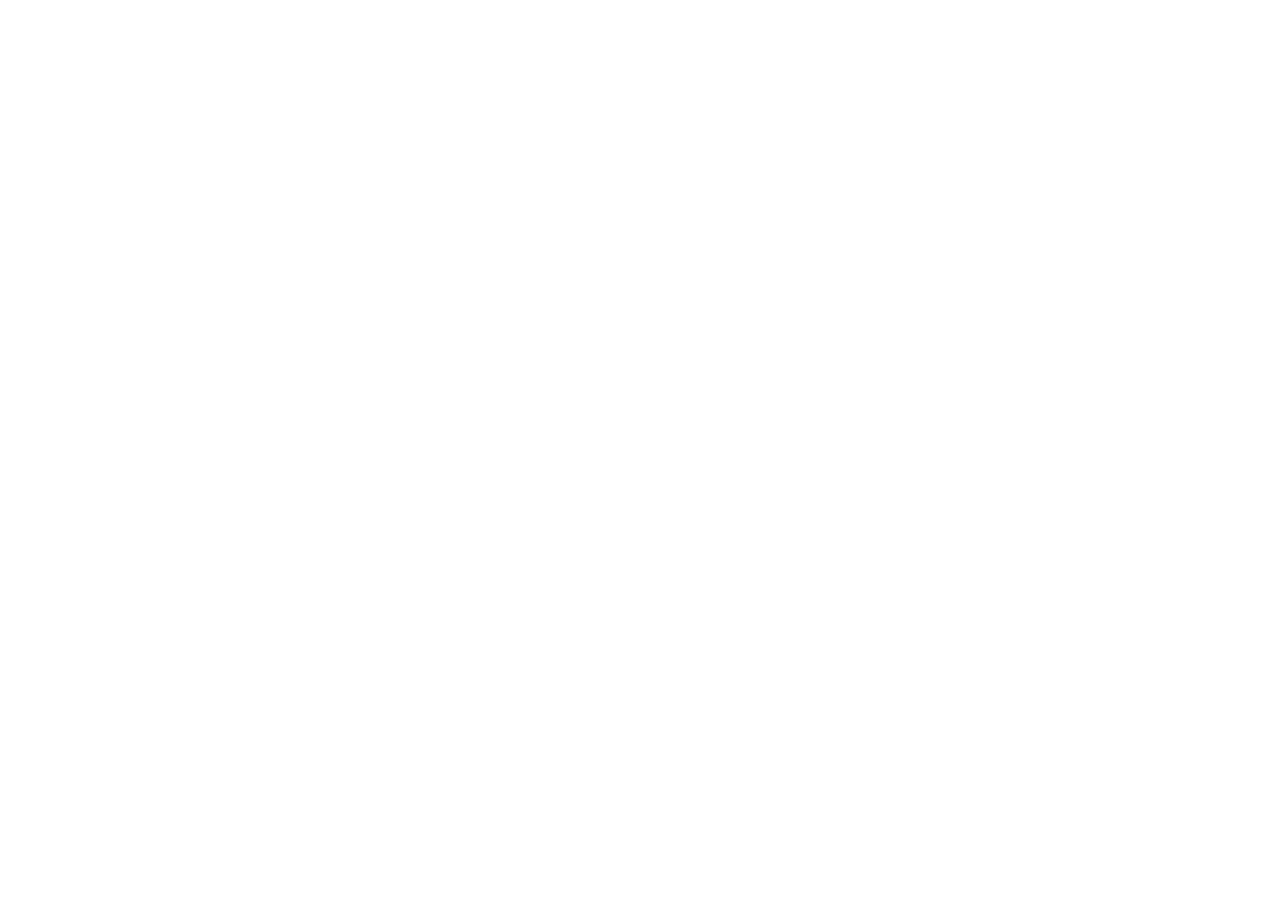
==== Numero 1/index.html @ 1096f35e "Inicio" ====
<!DOCTYPE html>
<html lang="en">
<head>
    <meta charset="UTF-8">
    <meta http-equiv="X-UA-Compatible" content="IE=edge">
    <meta name="viewport" content="width=device-width, initial-scale=1.0">
    <title>Document</title>
    <link rel="stylesheet" href="style.css">
</head>
<body>
    
</body>
</html>
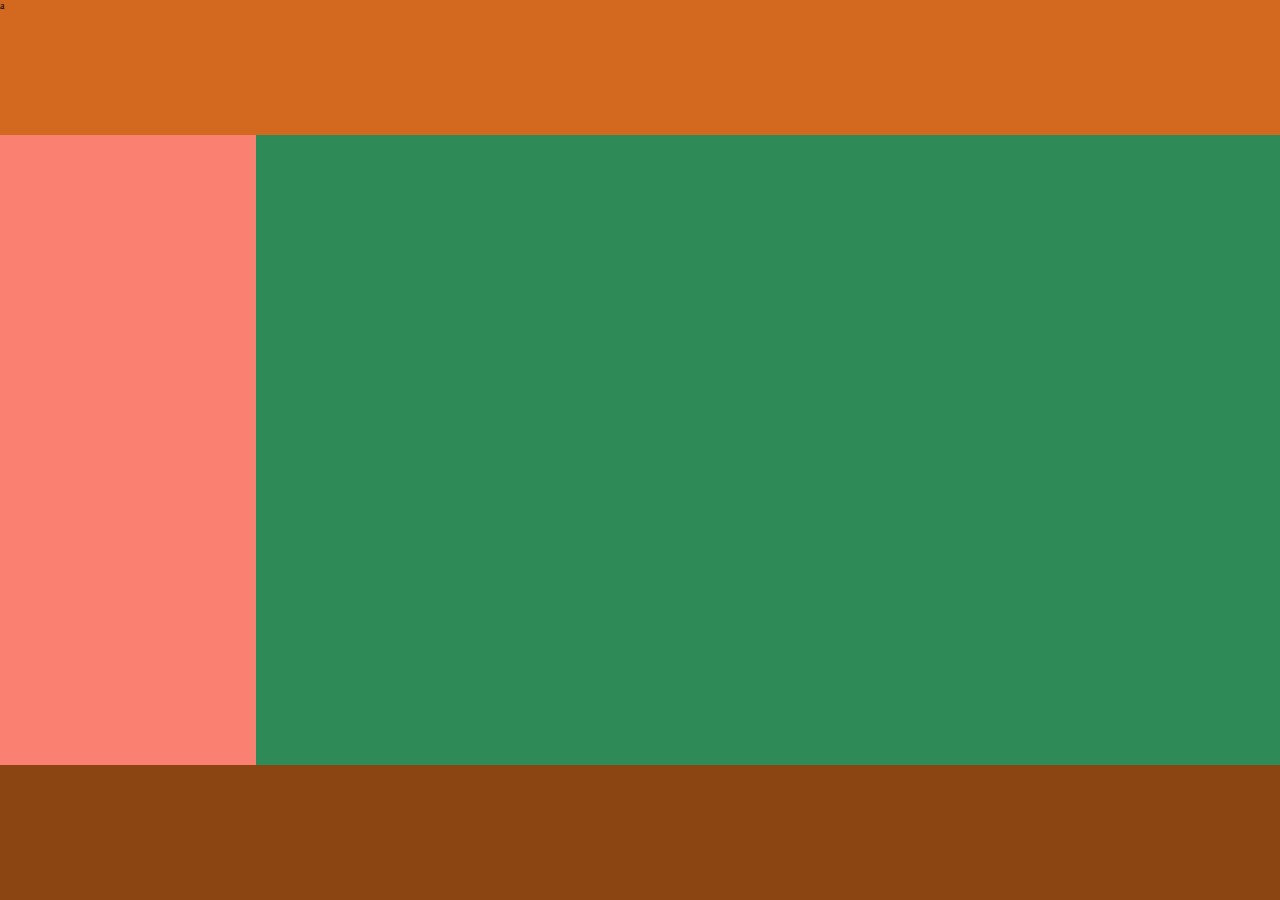
==== commit f812454a: "Esqueleto plantilla 1" ====
--- a/Numero 1/index.html
+++ b/Numero 1/index.html
@@ -8,6 +8,19 @@
     <link rel="stylesheet" href="style.css">
 </head>
 <body>
-    
+    <header>
+        <p>a</p>
+    </header>
+    <main>
+        <aside>
+
+        </aside>
+        <div>
+            
+        </div>
+    </main>
+    <footer>
+
+    </footer>
 </body>
 </html>--- a/Numero 1/style.css
+++ b/Numero 1/style.css
@@ -0,0 +1,40 @@
+*{
+    padding: 0;
+    margin: 0;
+}
+
+html {
+    box-sizing: border-box;
+    font-size: 62.5%; 
+  }
+
+  *, *:before, *:after {
+    box-sizing: inherit;
+  }
+  header{
+      width: 100vw;
+      height: 15vh;
+      background-color: chocolate;
+  }
+  main{
+      width: 100vw;
+      height: 70vh;
+      background-color: cornflowerblue;
+      display: flex;
+  }
+  main aside{
+    height: 70vh;
+    flex: 1;
+    background-color: salmon;
+}
+main div{
+    flex: 4;
+    background-color: seagreen;
+    height: 70vh;
+}
+  footer{
+      width: 100vw;
+      height: 15vh;
+      background-color: saddlebrown;
+  }
+ 
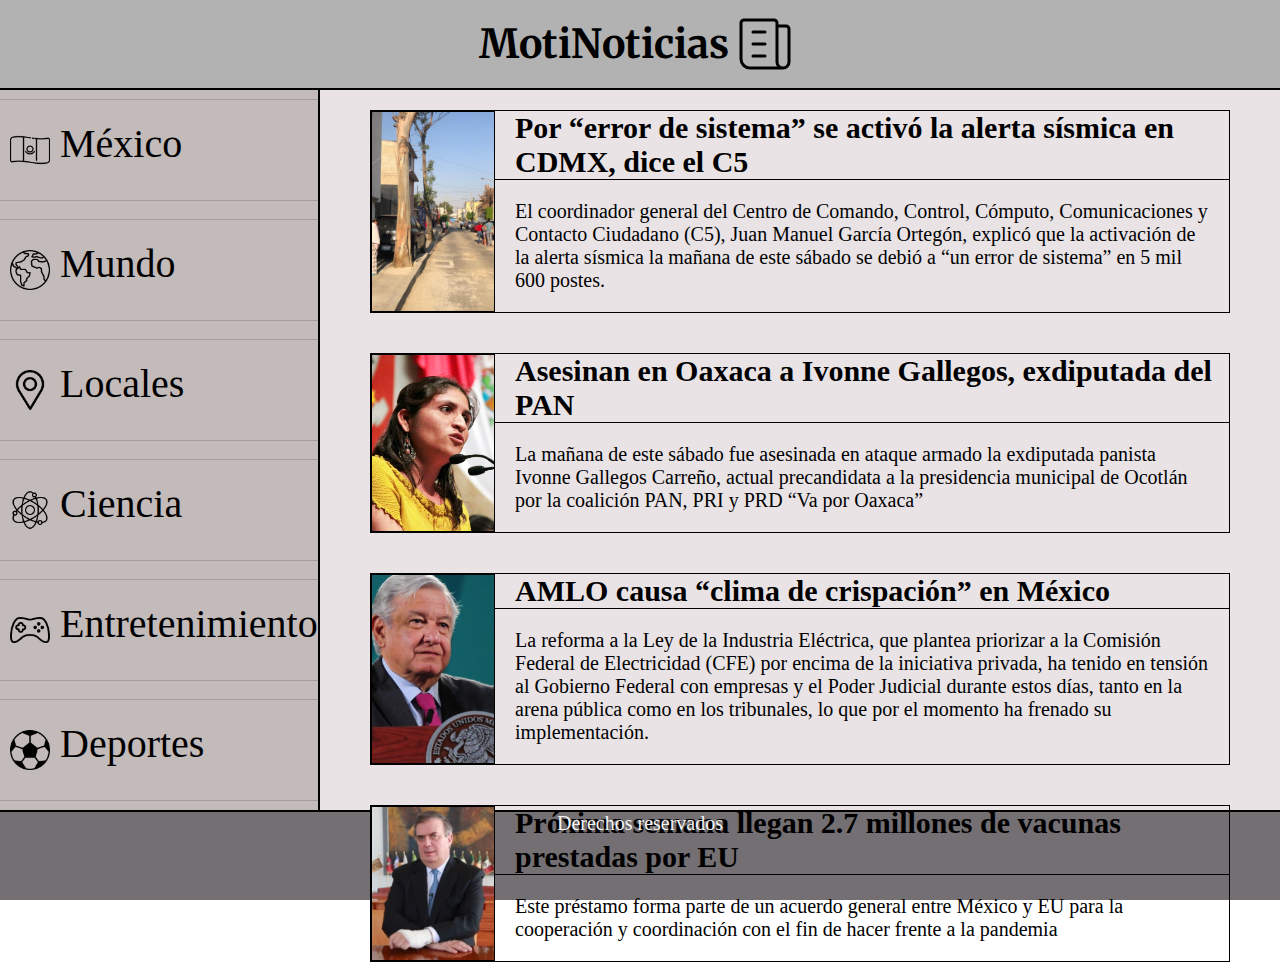
==== commit 825b2d8d: "Template 1 listo" ====
--- a/Numero 1/index.html
+++ b/Numero 1/index.html
@@ -4,23 +4,84 @@
     <meta charset="UTF-8">
     <meta http-equiv="X-UA-Compatible" content="IE=edge">
     <meta name="viewport" content="width=device-width, initial-scale=1.0">
-    <title>Document</title>
+    <title>Template 1</title>
     <link rel="stylesheet" href="style.css">
+    <link rel="preconnect" href="https://fonts.gstatic.com">
+    <link href="https://fonts.googleapis.com/css2?family=Merriweather:wght@700&display=swap" rel="stylesheet">
 </head>
 <body>
     <header>
-        <p>a</p>
+        <h1>MotiNoticias</h1>
+        <svg xmlns="http://www.w3.org/2000/svg" class="icon icon-tabler icon-tabler-news" width="72" height="72" viewBox="0 0 24 24" stroke-width="1" stroke="#000000" fill="none" stroke-linecap="round" stroke-linejoin="round">
+            <path stroke="none" d="M0 0h24v24H0z" fill="none"/>
+            <path d="M16 6h3a1 1 0 0 1 1 1v11a2 2 0 0 1 -4 0v-13a1 1 0 0 0 -1 -1h-10a1 1 0 0 0 -1 1v12a3 3 0 0 0 3 3h11" />
+            <line x1="8" y1="8" x2="12" y2="8" />
+            <line x1="8" y1="12" x2="12" y2="12" />
+            <line x1="8" y1="16" x2="12" y2="16" />
+        </svg>
     </header>
     <main>
         <aside>
-
+            <div class="link">
+                <img src="img/mexico.png" alt="">
+                <p>M&eacute;xico</p>
+            </div>
+            <div class="link">
+                <img src="img/mundo.png" alt="">
+                <p>Mundo</p>
+            </div>
+            <div class="link">
+                <img src="img/placeholder.png" alt="">
+                <p>Locales</p>
+            </div>
+            <div class="link">
+                <img src="img/atom.png" alt="">
+                <p>Ciencia</p>
+            </div>
+            <div class="link">
+                <img src="img/console.png" alt="">
+                <p>Entretenimiento</p>
+            </div>
+            <div class="link">
+                <img src="img/football.png" alt="">
+                <p>Deportes</p>
+            </div>
         </aside>
-        <div>
-            
-        </div>
+        <section class="espacio-noticias">
+            <div class="noticia">
+                <div class="noticia-imagen noti1"></div>
+                <div class="noticia-texto">
+                    <p>Por “error de sistema” se activó la alerta sísmica en CDMX, dice el C5</p>
+                    <p>El coordinador general del Centro de Comando, Control, Cómputo, Comunicaciones y Contacto Ciudadano (C5), Juan Manuel García Ortegón, explicó que la activación de la alerta sísmica la mañana de este sábado se debió a “un error de sistema” en 5 mil 600 postes.</p>
+                </div>
+            </div>
+            <div class="noticia">
+                <div class="noticia-imagen noti2"></div>
+                <div class="noticia-texto">
+                    <p>Asesinan en Oaxaca a Ivonne Gallegos, exdiputada del PAN</p>
+                    <p>La mañana de este sábado fue asesinada en ataque armado la exdiputada panista Ivonne Gallegos Carreño, actual precandidata a la presidencia municipal de Ocotlán por la coalición PAN, PRI y PRD “Va por Oaxaca”</p>
+                </div>
+            </div>
+            <div class="noticia">
+                <div class="noticia-imagen noti3"></div>
+                <div class="noticia-texto">
+                    <p>AMLO causa “clima de crispación” en México</p>
+                    <p>La reforma a la Ley de la Industria Eléctrica, que plantea priorizar a la Comisión Federal de Electricidad (CFE) por encima de la iniciativa privada, ha tenido en tensión al Gobierno Federal con empresas y el Poder Judicial durante estos días, tanto en la arena pública como en los tribunales, lo que por el momento ha frenado su implementación.</p>
+                </div>
+            </div>
+            <div class="noticia">
+                <div class="noticia-imagen noti4"></div>
+                <div class="noticia-texto">
+                    <p>
+                        Próxima semana llegan 2.7 millones de vacunas prestadas por EU
+                    </p>
+                    <p>Este préstamo forma parte de un acuerdo general entre México y EU para la cooperación y coordinación con el fin de hacer frente a la pandemia</p>
+                </div>
+            </div>
+        </section>
     </main>
     <footer>
-
+        <p>Derechos reservados</p>
     </footer>
 </body>
 </html>--- a/Numero 1/style.css
+++ b/Numero 1/style.css
@@ -13,28 +13,124 @@
   }
   header{
       width: 100vw;
-      height: 15vh;
-      background-color: chocolate;
+      height: 10vh;
+      background-color: #b2b2b2;
+      border-bottom: black 0.2rem solid;
+      font-family: 'Merriweather', serif;
+      font-size: 2rem;
+      display: flex;
+      align-items: center;
+      justify-content: center;
   }
   main{
       width: 100vw;
-      height: 70vh;
-      background-color: cornflowerblue;
+      height: 80vh;
+      background-color: #e9e3e6;
       display: flex;
   }
   main aside{
-    height: 70vh;
+    
     flex: 1;
-    background-color: salmon;
+    background-color: #c3baba;
+    border-right: black 0.2rem solid ;
+    display: flex;
+    flex-direction: column;
+    justify-content: space-around;
+    
 }
-main div{
+.link img{
+    width: 4rem;
+    margin: 1rem;
+
+}
+.link{
+    padding: 2rem 0;
+    display: flex;
+    font-size: 4rem;
+    border-top: #a39d9d 0.1rem solid ;
+    border-bottom: #a39d9d 0.1rem solid ;
+
+}
+
+.link:hover{
+    cursor: pointer;
+    background-color: #a39d9d;
+    font-weight: bold;
+
+}
+.link p {
+    text-align: center;
+}
+
+main > section{
     flex: 4;
-    background-color: seagreen;
-    height: 70vh;
+    background-color: #e9e3e6;
+    
+}
+.espacio-noticias{
+    display: flex;
+    flex-direction: column;
+
+}
+.noticia{
+    flex: 1;
+    display: flex;
+    
+    margin: 2rem 5rem;
+    border: black 0.1rem solid;
+}
+.noticia-imagen{
+    flex: 1;
+    border: black .1rem solid;
+}
+.noticia-texto{
+    flex: 6;
+    
+}
+.noticia-texto p:first-of-type{
+    font-size: 3rem;
+    font-weight: bold;
+    padding-left:2rem ;
+    border-bottom: black 0.1rem solid;
+}
+.noticia-texto p:last-of-type {
+    font-size: 2rem;
+    padding: 2rem;
+}
+
+.noti1{
+    background-image: url(img/noti1.jpg);
+    background-position: center;
+    background-size: cover;
+    
+}
+.noti2{
+    background-image: url(img/Noti2.png);
+    background-position: center;
+    background-size: cover;
+}
+.noti3{
+    background-image: url(img/noti3.png);
+    background-position: center;
+    background-size: cover;
+}
+.noti3{
+    background-image: url(img/noti3.png);
+    background-position: center;
+    background-size: cover;
+}
+.noti4{
+    background-image: url(img/noti4.png);
+    background-position: center;
+    background-size: cover;
 }
   footer{
       width: 100vw;
-      height: 15vh;
-      background-color: saddlebrown;
+      height: 10vh;
+      background-color: #736f72;
+      border-top: black 0.2rem solid ;
+      text-align: center;
+      font-size: 2rem;
+      color: whitesmoke;
   }
  
